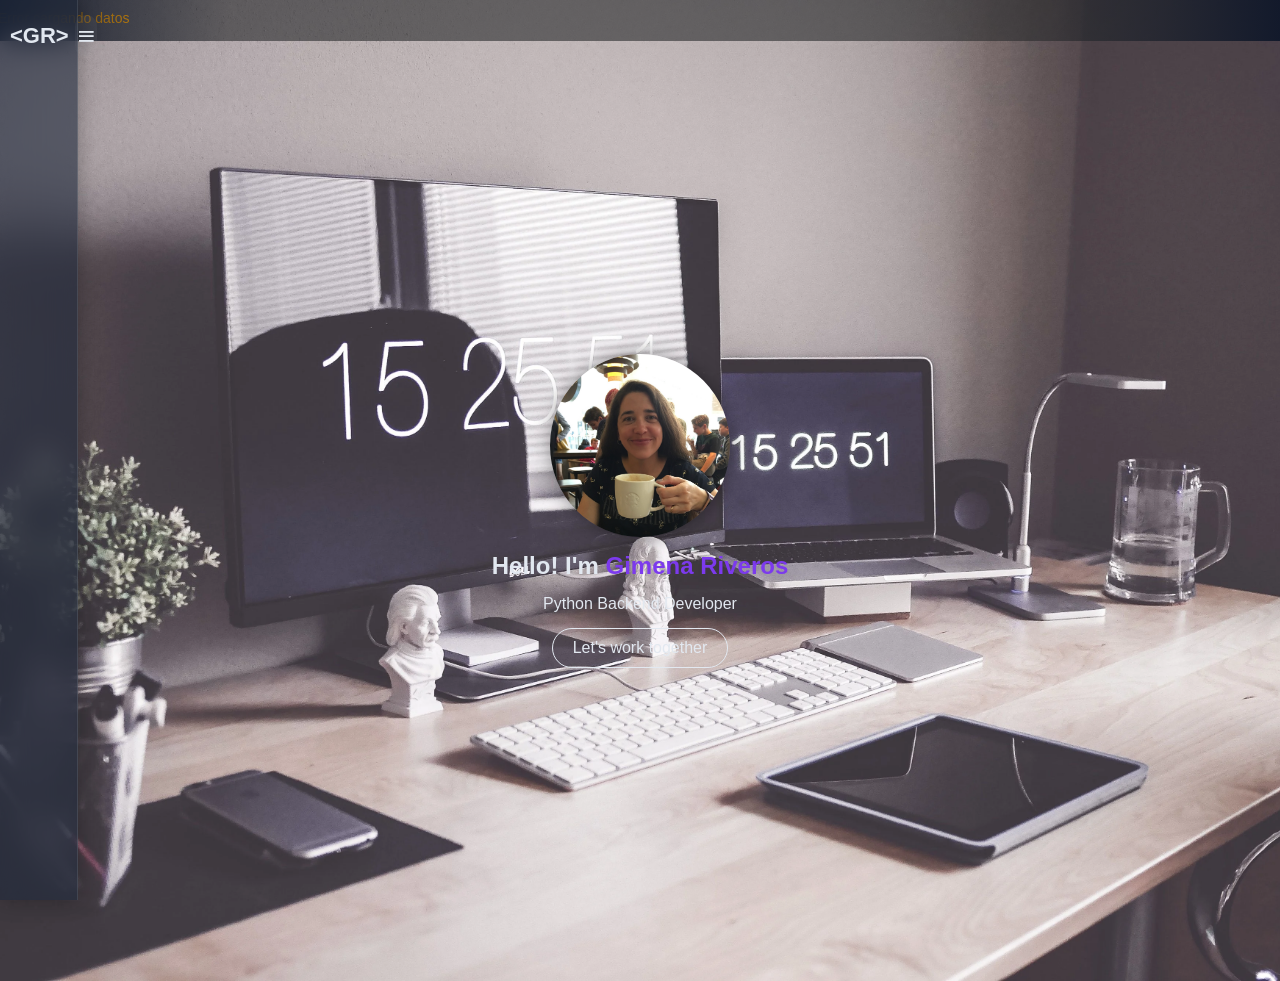
==== index.html @ 7c0aeb82 "Update index.html" ====
<!DOCTYPE html>
<html lang="en" data-theme="dark">
<head>
  <meta charset="UTF-8">
  <meta name="viewport" content="width=device-width, initial-scale=1.0">
  <title>GR Python Dev</title>

  <!-- ICONS -->
  <link rel="icon" type="image/png" href="assets/mochiMouse-ND-logo-minimalist.ico">
  <link href='https://unpkg.com/boxicons@2.1.4/css/boxicons.min.css' rel='stylesheet'>
  <link rel="stylesheet" href="https://cdnjs.cloudflare.com/ajax/libs/font-awesome/6.1.1/css/all.min.css">

  <!-- CSS (orden correcto) -->
  <link rel="stylesheet" href="css/style.css">
  <link rel="stylesheet" href="css/dolar.css">
</head>

<body>

<!-- ================= HEADER ================= -->
<header class="header">
  <nav class="sidebar">
    
    <div class="logo-menu">
      <h1 class="logo">&ltGR&gt&nbsp;</h1>
      <i class='bx bx-menu toggle-btn-menu'></i>
    </div>

    <ul class="nav-list">
      <li><a href="#" target="_blank"><i class='bx bxs-user'></i> About</a></li>
      <li><a href="https://github.com/Gimena-Riveros" target="_blank"><i class='bx bx-briefcase'></i> Portfolio</a></li>
      <li><a href="https://www.instagram.com/gimena.start.up/" target="_blank"><i class='bx bx-world'></i> Contact</a></li>

      <!-- THEME SWITCH -->
      <li>
        <a href="#">
        <button id="themeToggle">
          <i class="fa-solid fa-moon"></i> <!-- <i class="fa-regular fa-lightbulb"></i>  -->
        </button>
        Theme</a>
      </li>
    </ul>
  </nav>
</header>

<!-- ================= DOLAR WIDGET ================= -->
<section id="dolar-section">
  <div id="dolar-container">
    <div class="skeleton"></div>
    <div class="skeleton"></div>
    <div class="skeleton"></div>
  </div>
  <div id="last-update"></div>
</section>

<!-- ================= MAIN ================= -->
<main>
  <section class="presentation">
    <img src="img/PhotoSlack.jpg" alt="Gimena Riveros">
    <h1>Hello! I'm <span>Gimena Riveros</span></h1>
    <p>Python Backend Developer</p>
    <a href="https://www.linkedin.com/in/gimena-riveros-a51a732b0/" target="_blank">Let's work together</a>
  </section>
</main>

<!-- ================= JS ================= -->
<script src="js/dolarService.js"></script>
<script src="js/sparkline.js"></script>

<script src="js/dolarUI.js"></script>
<script src="js/marquee.js"></script>

<script src="js/app.js"></script> 
<script src="js/sibar.js"></script>
</body>
</html>
---- css/style.css ----
/* =========================
   VARIABLES (THEME SYSTEM)
========================= */

:root {
  --bg: #0f172a;
  --bg-secondary: rgba(30, 41, 59, 0.6);
  --text: #e2e8f0;
  --accent: #7c3aed;
  --dolar-section: rgba(41,42,44, 0.6);
}

[data-theme="light"] {
  --bg: #f8fafc;
  --bg-secondary: rgba(226, 232, 240, 0.6);
  --text: #0f172a;
  --accent: #6366f1;
  --dolar-section: rgba(15, 23, 42, 0.6);
}

/* =========================
   RESET
========================= */

* {
  margin: 0;
  padding: 0;
  box-sizing: border-box;
  font-family: 'Montserrat', sans-serif;
}

html {
  scroll-behavior: smooth;
}

/* =========================
   BASE
========================= */

body {
  min-height: 100vh;
  background: url('../img/computer-table-background.webp') no-repeat center/cover;
  background-size: cover; /*  contain */
  color: var(--text);
  overflow-x: hidden;
  overflow-y: hidden;
}

/* =========================
   SIDEBAR PRO (COLLAPSIBLE)
========================= */

.sidebar {
  position: fixed;
  top: 0;
  left: 0;

  width: 78px; /* estado cerrado */
  height: 100vh;
  z-index: 1000;

  background: var(--bg-secondary);
  backdrop-filter: blur(15px);
  -webkit-backdrop-filter: blur(15px);

  border-right: 1px solid rgba(255,255,255,0.1);
  box-shadow: 0 0 20px rgba(0,0,0,0.3);

  padding: 15px 10px;

  display: flex;
  flex-direction: column;

  transition: width 0.3s ease;
}

/* ESTADO ABIERTO */
.sidebar.active {
  width: 220px;
}

.sidebar .nav-list a {
    opacity: 0;
    transition: 0.3s;
}

.sidebar.active .nav-list a {
    opacity: 1;
}

/* =========================
   LOGO + TOGGLE
========================= */

.logo-menu {
  display: flex;
  justify-content: space-between;
  align-items: center;
  margin-bottom: 25px;
}

.logo {
  font-size: 22px;
  font-weight: bold;
}
/* =========================
   TOGGLE (HAMBURGER)
========================= */

.toggle-btn-menu {
  font-size: 22px;
  cursor: pointer;
  color: var(--text);

  display: flex;
  align-items: center;
  justify-content: center;

  width: 42px;
  height: 42px;

  border-radius: 12px;

  background: rgba(255,255,255,0.05);
  backdrop-filter: blur(10px);

  transition: 0.3s;
}

.toggle-btn-menu:hover {
  background: rgba(255,255,255,0.15);
  color: var(--accent);
}

/* =========================
   NAV ITEMS
========================= */

.nav-list {
  margin-top: 20px;
  list-style: none;
}

.nav-list li {
  margin: 10px 0;
}

/* LINK BASE */
.nav-list a,
#themeToggle {
  display: flex;
  align-items: center;
  gap: 12px;

  padding: 10px;

  border-radius: 12px;

  color: var(--text);
  text-decoration: none;

  transition: 0.3s;
}

/* ICONO */
.nav-list a i,
#themeToggle i {
  min-width: 40px;
  height: 40px;

  display: flex;
  align-items: center;
  justify-content: center;

  border-radius: 10px;

  background: rgba(255,255,255,0.05);
  backdrop-filter: blur(10px);

  transition: 0.3s;
}

/* TEXTO OCULTO */
.nav-list a span {
  opacity: 0;
  pointer-events: none;
  transition: 0.3s;
}

/* TEXTO VISIBLE EN ACTIVE */
.sidebar.active .nav-list a span {
  opacity: 1;
  pointer-events: auto;
}

/* HOVER PRO */
.nav-list a:hover i,
#themeToggle:hover i {
  background: rgba(124, 58, 237, 0.3);
  color: var(--accent);
}

/* HOVER EN MODO ABIERTO */
.sidebar.active .nav-list a:hover {
  background: rgba(255,255,255,0.1);
}

.nav-list a:hover,
#themeToggle:hover {
  color: var(--accent);
}

/* =========================
   MAIN LAYOUT
========================= */

main {
  margin-left: 0;
  padding: 20px;
  transition: margin-left 0.3s ease;
}

/* fuerza layout completo */
main, section {
    width: 100%;
}

/* cuando sidebar está abierto */
.sidebar.active ~ main {
  margin-left: 220px;
}

/* MARQUESINA DEBAJO */
#dolar-section {
    position: relative;
    z-index: 10;
    margin-left: 80px; /* espacio del sidebar cerrado */
    padding: 10px 20px;
}

/* =========================
   PRESENTATION
========================= */

.presentation {

  background-size: cover;
  background-position: center;

  height: 100vh;

  min-height: calc(100vh - 80px); /* resta header/dolar */
  display: flex;
  flex-direction: column;
  justify-content: center;
  align-items: center;

  gap: 15px;
  text-align: center;
}

.presentation img {
  width: 180px;
  border-radius: 50%;
  box-shadow: 0 0 20px rgba(0,0,0,0.4);
}

.presentation span {
  color: var(--accent);
}

.presentation a {
  border: 1px solid var(--text);
  padding: 10px 20px;
  border-radius: 30px;
  text-decoration: none;
  color: var(--text);
  transition: 0.3s;
}

.presentation a:hover {
  background: var(--accent);
  color: white;
}

/* =========================
   RESPONSIVE
========================= */

@media (max-width: 768px) {

  .sidebar {
    width: 200px;
  }

  .sidebar.active ~ main {
    margin-left: 0;
  }
}
---- css/dolar.css ----
/* =====================================================
   💰 DOLAR TICKER COMPONENT (VERSIÓN LIMPIA)

   ✔ Scroll infinito
   ✔ Tarjetas uniformes
   ✔ Sparkline integrado
   ✔ Hover pausa animación
   ✔ Sin fade (debug limpio)

   NOTAS:
   - No duplicar reglas de #dolar-container
   - Evitar conflictos de especificidad
   - Fade desactivado temporalmente

===================================================== */
/* * {
  outline: 1px solid red;
} */

/* ==============================
   CONTENEDOR PRINCIPAL
============================== */
#dolar-section {
  position: relative;
  width: 100%;
  margin: 0;
  background: var(--dolar-section); /* ES rgba(15, 23, 42, 0.6); */
  overflow: hidden;
}
/* FADE */
#dolar-section::before {
  content: "";
  position: absolute;
  left: 0;
  top: 0;

  width: 230px;
  height: 100%;

  z-index: 2;
  pointer-events: none;

  background: linear-gradient(
    to right,
    rgba(15, 23, 42, 0.9),
    rgba(15, 23, 42, 0.4),
    transparent
  );
}

#dolar-section::after {
  content: "";
  position: absolute;
  right: 0;
  top: 0;

  width: 230px;
  height: 100%;

  z-index: 2;
  pointer-events: none;

  background: linear-gradient(
    to left,
    rgba(15, 23, 42, 0.9),
    rgba(15, 23, 42, 0.4),
    transparent
  );
}

/* ==============================
   MARQUESINA (UNIFICADA)
============================== */
#dolar-container {
  display: flex;
  gap: 3rem;
  position: relative;
  z-index: 1;
}

/* pausa en hover (UX pro) */
#dolar-container:hover {
  animation-play-state: paused;
}

/* ==============================
   TARJETAS
============================== */
#dolar-section .dolar-item {
  padding: 10px;
  border-radius: 10px;
  background: #1e293b;
  color: #e2e8f0;

  width: 140px;              /* ancho fijo */
  height: 90px;              /* altura uniforme */

  display: flex;
  flex-direction: column;
  justify-content: space-between; /* distribuye contenido */
  align-items: center;

  font-size: 13px;
  transition: 0.3s;
}
.dolar-item {
  flex-shrink: 0; /* 🔥 clave: no colapsan */
}
/* ==============================
   TEXTO
============================== */
#dolar-section .dolar-item span:first-child {
  font-size: 10px;
  opacity: 0.8;
  text-align: center;
  word-break: break-word;
  line-height: 1.1;
}

#dolar-section .dolar-item span:last-child {
  font-size: 12px;
  font-weight: bold;
}

/* ==============================
   TENDENCIA VISUAL
============================== */
#dolar-section .dolar-item.up {
  box-shadow: 0 0 10px #00c853;
  color: #00e676;
}

#dolar-section .dolar-item.down {
  box-shadow: 0 0 10px #d50000;
  color: #ff5252;
}

/* ==============================
   SPARKLINE
============================== */
.sparkline {
  width: 100%;
  height: 30px;
}

/* ==============================
   SKELETON LOADER
============================== */
#dolar-section .skeleton {
  width: 100px;
  height: 50px;
  border-radius: 8px;

  background: linear-gradient(
    90deg,
    #1e293b,
    #334155,
    #1e293b
  );

  animation: shimmer 1.5s infinite;
}

/* ==============================
   ERROR
============================== */
#dolar-section .error {
  color: orange;
  font-size: 14px;
}

/* ==============================
   LAST UPDATE US
============================== */
#dolar-section #last-update {
  color: #94a3b8;
  font-size: 14px;
  margin-top: 5px;
  margin-left: 6rem;
}

/* ==============================
   ANIMACIONES
============================== */
/* @keyframes shimmer {
  0% { background-position: -200px 0; }
  100% { background-position: 200px 0; }
}

@keyframes scroll {
  from { transform: translateX(0); }
  to { transform: translateX(-50%); }
} */
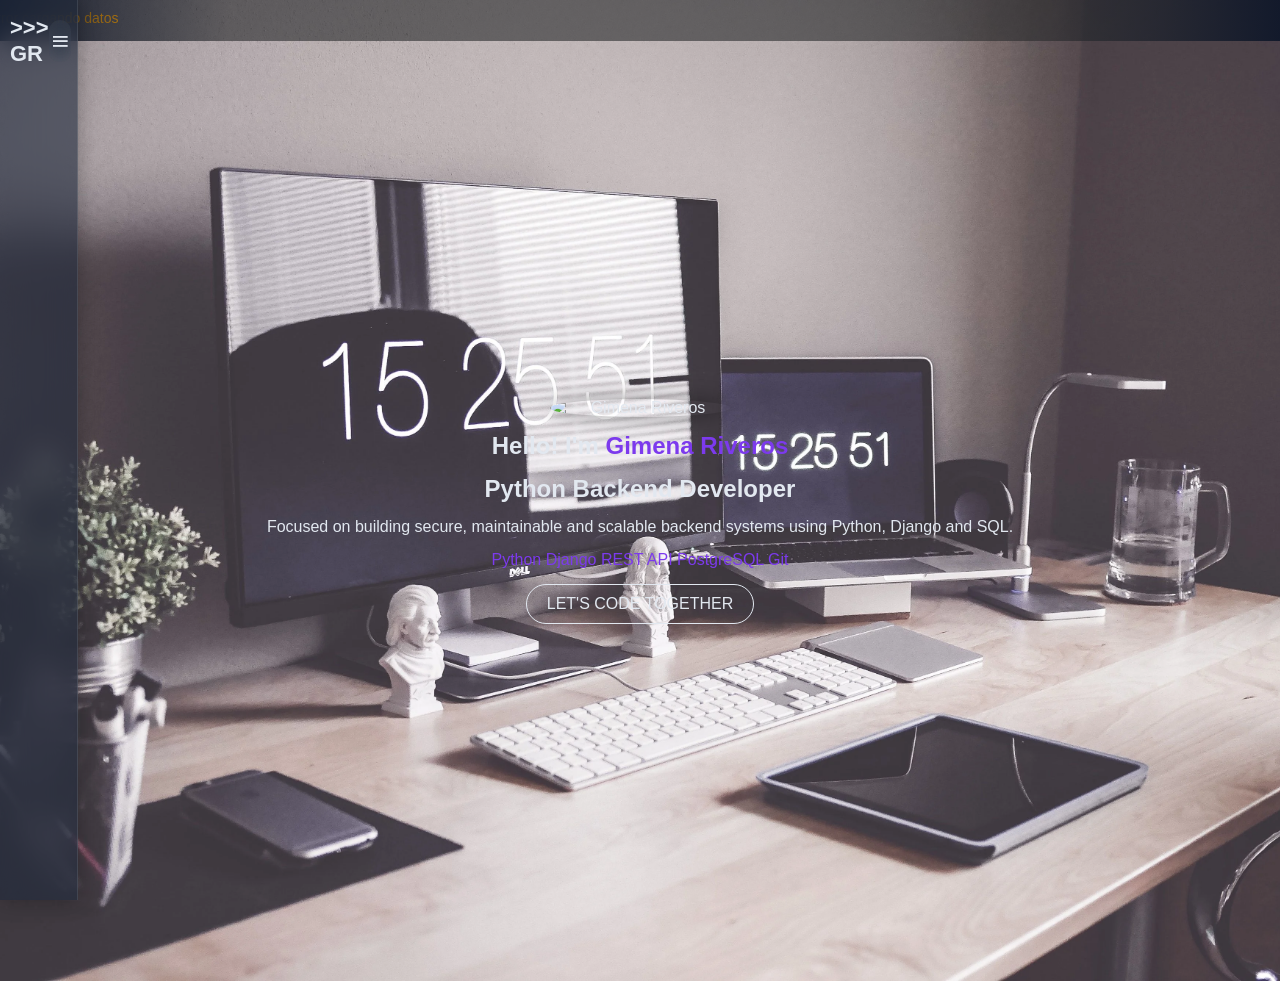
==== commit b09e2e16: "Update index.html Actualizacion de primer vista de portfolio, del menu, agregado de tech-stack, mejo" ====
--- a/index.html
+++ b/index.html
@@ -3,6 +3,7 @@
 <head>
   <meta charset="UTF-8">
   <meta name="viewport" content="width=device-width, initial-scale=1.0">
+  
   <title>GR Python Dev</title>
 
   <!-- ICONS -->
@@ -16,29 +17,26 @@
 </head>
 
 <body>
+<div class="overlay"></div>
 
 <!-- ================= HEADER ================= -->
 <header class="header">
   <nav class="sidebar">
     
     <div class="logo-menu">
-      <h1 class="logo">&ltGR&gt&nbsp;</h1>
+      <h1 class="logo">&gt;&gt;&gt; GR</h1>
       <i class='bx bx-menu toggle-btn-menu'></i>
     </div>
 
     <ul class="nav-list">
-      <li><a href="#" target="_blank"><i class='bx bxs-user'></i> About</a></li>
-      <li><a href="https://github.com/Gimena-Riveros" target="_blank"><i class='bx bx-briefcase'></i> Portfolio</a></li>
-      <li><a href="https://www.instagram.com/gimena.start.up/" target="_blank"><i class='bx bx-world'></i> Contact</a></li>
-
+      <li><a href="#" target="_blank"><i class='bx bx-briefcase'></i> <span>Projects</span></a></li>
+      <li><a href="#" target="_blank"><i class="fa-solid fa-screwdriver-wrench"></i> <span>Skills</span></a></li>
+      <li><a href="#" target="_blank"><i class='bx bxs-user'></i> <span>About</span></a></li>
+      <li><a href="https://github.com/Gimena-Riveros/" target="_blank"><i class="fa-brands fa-github"></i> <span>GitHub</span></a></li>
+      <li><a href="https://www.linkedin.com/in/gimena-riveros-a51a732b0/" target="_blank"><i class="fa-brands fa-linkedin"></i> <span>LinkedIn</span></a></li>
+      <li><a href="https://www.instagram.com/gimena.start.up/" target="_blank"><i class="fa-solid fa-earth-americas"></i> <span>Contact</span></a></li>
       <!-- THEME SWITCH -->
-      <li>
-        <a href="#">
-        <button id="themeToggle">
-          <i class="fa-solid fa-moon"></i> <!-- <i class="fa-regular fa-lightbulb"></i>  -->
-        </button>
-        Theme</a>
-      </li>
+      <li><a href="#" id="themeToggle"><i class="fa-solid fa-moon"></i><span>Theme</span></a></li>
     </ul>
   </nav>
 </header>
@@ -56,10 +54,23 @@
 <!-- ================= MAIN ================= -->
 <main>
   <section class="presentation">
-    <img src="img/PhotoSlack.jpg" alt="Gimena Riveros">
+    <img src="img/PhotoSlack.webp" alt="Gimena Riveros">
     <h1>Hello! I'm <span>Gimena Riveros</span></h1>
-    <p>Python Backend Developer</p>
-    <a href="https://www.linkedin.com/in/gimena-riveros-a51a732b0/" target="_blank">Let's work together</a>
+    <h2>Python Backend Developer</h2>
+    <p>Focused on building secure, 
+    maintainable and scalable backend systems
+    using Python, Django and SQL.</p>
+
+    <!-- <p>Django • APIs • SQL • Clean Code</p> -->
+    <div class="tech-stack">
+      <span>Python</span>
+      <span>Django</span>
+      <span>REST API</span>
+      <span>PostgreSQL</span>
+      <span>Git</span>
+    </div>
+
+    <a href="https://www.linkedin.com/in/gimena-riveros-a51a732b0/" target="_blank">LET'S CODE TOGETHER</a>
   </section>
 </main>
 
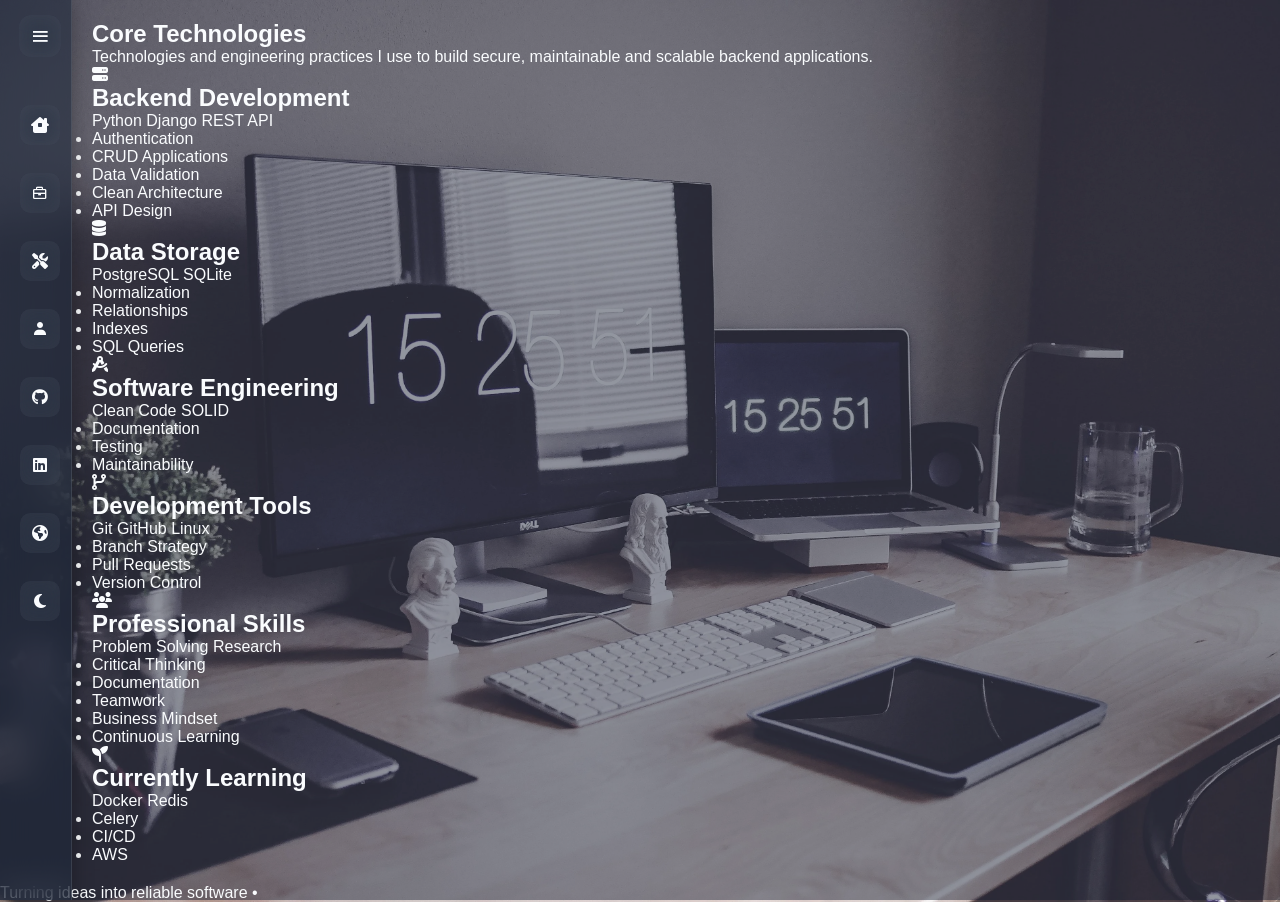
==== commit 97265912: "Update index.html Reformulacion del index. Mejorado el footer. Fraccionamiento del CSS en varios. MG" ====
--- a/index.html
+++ b/index.html
@@ -13,25 +13,30 @@
 
   <!-- CSS (orden correcto) -->
   <link rel="stylesheet" href="css/style.css">
-  <link rel="stylesheet" href="css/dolar.css">
+  <link rel="stylesheet" href="css/sidebar.css">
+  <link rel="stylesheet" href="css/skills.css">
+  <link rel="stylesheet" href="css/footer.css">
 </head>
 
 <body>
 <div class="overlay"></div>
 
-<!-- ================= HEADER ================= -->
+<!-- ================= HEADER =================
+ Actualizacion de primer vista de portfolio, del menu, agregado de tech-stack, mejoras colores en theme. MGR
+  -->
 <header class="header">
   <nav class="sidebar">
     
     <div class="logo-menu">
-      <h1 class="logo">&gt;&gt;&gt; GR</h1>
+      <a href="index.html"><h1 class="logo">&gt;&gt;&gt; GR</h1></a>
       <i class='bx bx-menu toggle-btn-menu'></i>
     </div>
 
     <ul class="nav-list">
+      <li><a href="index.html" target="_self"><i class="fa-solid fa-house-chimney-window"></i> <span>Home</span></a></li>
       <li><a href="#" target="_blank"><i class='bx bx-briefcase'></i> <span>Projects</span></a></li>
-      <li><a href="#" target="_blank"><i class="fa-solid fa-screwdriver-wrench"></i> <span>Skills</span></a></li>
-      <li><a href="#" target="_blank"><i class='bx bxs-user'></i> <span>About</span></a></li>
+      <li><a href="skills.html" target="_self"><i class="fa-solid fa-screwdriver-wrench"></i> <span>Stack</span></a></li>
+      <li><a href="#" target="_self"><i class='bx bxs-user'></i> <span>About</span></a></li>
       <li><a href="https://github.com/Gimena-Riveros/" target="_blank"><i class="fa-brands fa-github"></i> <span>GitHub</span></a></li>
       <li><a href="https://www.linkedin.com/in/gimena-riveros-a51a732b0/" target="_blank"><i class="fa-brands fa-linkedin"></i> <span>LinkedIn</span></a></li>
       <li><a href="https://www.instagram.com/gimena.start.up/" target="_blank"><i class="fa-solid fa-earth-americas"></i> <span>Contact</span></a></li>
@@ -41,47 +46,218 @@
   </nav>
 </header>
 
-<!-- ================= DOLAR WIDGET ================= -->
-<section id="dolar-section">
-  <div id="dolar-container">
-    <div class="skeleton"></div>
-    <div class="skeleton"></div>
-    <div class="skeleton"></div>
-  </div>
-  <div id="last-update"></div>
-</section>
-
 <!-- ================= MAIN ================= -->
 <main>
-  <section class="presentation">
-    <img src="img/PhotoSlack.webp" alt="Gimena Riveros">
-    <h1>Hello! I'm <span>Gimena Riveros</span></h1>
-    <h2>Python Backend Developer</h2>
-    <p>Focused on building secure, 
-    maintainable and scalable backend systems
-    using Python, Django and SQL.</p>
-
-    <!-- <p>Django • APIs • SQL • Clean Code</p> -->
-    <div class="tech-stack">
-      <span>Python</span>
-      <span>Django</span>
-      <span>REST API</span>
-      <span>PostgreSQL</span>
-      <span>Git</span>
+   <!-- ================= CORE TECHNOLOGIES ================= -->
+
+    <!-- ================= SKILLS ================= -->
+
+<section class="skills">
+
+    <header class="skills-header">
+
+        <h1>Core Technologies</h1>
+
+        <p>
+            Technologies and engineering practices I use to build
+            secure, maintainable and scalable backend applications.
+        </p>
+
+    </header>
+
+    <div class="skills-grid">
+
+        <!-- BACKEND -->
+
+        <article class="skill-card">
+
+            <i class="fa-solid fa-server skill-icon"></i>
+
+            <h2>Backend Development</h2>
+
+            <div class="badges">
+                <span>Python</span>
+                <span>Django</span>
+                <span>REST API</span>
+            </div>
+
+            <div class="skill-details">
+
+                <ul>
+
+                    <li>Authentication</li>
+                    <li>CRUD Applications</li>
+                    <li>Data Validation</li>
+                    <li>Clean Architecture</li>
+                    <li>API Design</li>
+
+                </ul>
+
+            </div>
+
+        </article>
+
+        <!-- DATABASE -->
+
+        <article class="skill-card">
+
+            <i class="fa-solid fa-database skill-icon"></i>
+
+            <h2>Data Storage</h2>
+
+            <div class="badges">
+                <span>PostgreSQL</span>
+                <span>SQLite</span>
+            </div>
+
+            <div class="skill-details">
+
+                <ul>
+
+                    <li>Normalization</li>
+                    <li>Relationships</li>
+                    <li>Indexes</li>
+                    <li>SQL Queries</li>
+
+                </ul>
+
+            </div>
+
+        </article>
+
+        <!-- ENGINEERING -->
+
+        <article class="skill-card">
+
+            <i class="fa-solid fa-compass-drafting skill-icon"></i>
+
+            <h2>Software Engineering</h2>
+
+            <div class="badges">
+                <span>Clean Code</span>
+                <span>SOLID</span>
+            </div>
+
+            <div class="skill-details">
+
+                <ul>
+
+                    <li>Documentation</li>
+                    <li>Testing</li>
+                    <li>Maintainability</li>
+
+                </ul>
+
+            </div>
+
+        </article>
+
+        <!-- TOOLS -->
+
+        <article class="skill-card">
+
+            <i class="fa-solid fa-code-branch skill-icon"></i>
+
+            <h2>Development Tools</h2>
+
+            <div class="badges">
+
+                <span>Git</span>
+                <span>GitHub</span>
+                <span>Linux</span>
+
+            </div>
+
+            <div class="skill-details">
+
+                <ul>
+
+                    <li>Branch Strategy</li>
+                    <li>Pull Requests</li>
+                    <li>Version Control</li>
+
+                </ul>
+
+            </div>
+
+        </article>
+
+        <!-- SOFT -->
+
+        <article class="skill-card">
+
+            <i class="fa-solid fa-users skill-icon"></i>
+
+            <h2>Professional Skills</h2>
+
+            <div class="badges">
+
+                <span>Problem Solving</span>
+                <span>Research</span>
+
+            </div>
+
+            <div class="skill-details">
+
+                <ul>
+
+                    <li>Critical Thinking</li>
+                    <li>Documentation</li>
+                    <li>Teamwork</li>
+                    <li>Business Mindset</li>
+                    <li>Continuous Learning</li>
+
+                </ul>
+
+            </div>
+
+        </article>
+
+        <!-- LEARNING -->
+
+        <article class="skill-card">
+
+            <i class="fa-solid fa-seedling skill-icon"></i>
+
+            <h2>Currently Learning</h2>
+
+            <div class="badges">
+
+                <span>Docker</span>
+                <span>Redis</span>
+
+            </div>
+
+            <div class="skill-details">
+
+                <ul>
+
+                    <li>Celery</li>
+                    <li>CI/CD</li>
+                    <li>AWS</li>
+
+                </ul>
+
+            </div>
+
+        </article>
+
     </div>
 
-    <a href="https://www.linkedin.com/in/gimena-riveros-a51a732b0/" target="_blank">LET'S CODE TOGETHER</a>
-  </section>
+</section>
 </main>
 
+<footer>
+    <p>
+        Turning ideas into reliable software • <span id="year"></span>
+    </p> 
+    <!-- Building clean backend systems -->
+</footer>
+
 <!-- ================= JS ================= -->
-<script src="js/dolarService.js"></script>
-<script src="js/sparkline.js"></script>
-
-<script src="js/dolarUI.js"></script>
-<script src="js/marquee.js"></script>
 
 <script src="js/app.js"></script> 
 <script src="js/sibar.js"></script>
+
 </body>
 </html>
--- a/css/style.css
+++ b/css/style.css
@@ -5,19 +5,54 @@
 :root {
   --bg: #0f172a;
   --bg-secondary: rgba(30, 41, 59, 0.6);
-  --text: #e2e8f0;
+
+  --text: #fafcfe;
+  /* --text: #e2e8f0; */
   --accent: #7c3aed;
+  --span:#8b5cf6;
   --dolar-section: rgba(41,42,44, 0.6);
+
+  --sidebar-width-closed: 72px;
+  --sidebar-width-open: 212px;
+  --sidebar-width-closed-mobile: 70px;
+  --sidebar-width-open-mobile: 190px;
 }
 
 [data-theme="light"] {
   --bg: #f8fafc;
   --bg-secondary: rgba(226, 232, 240, 0.6);
+
   --text: #0f172a;
   --accent: #6366f1;
+  --span:#4f46e5;
   --dolar-section: rgba(15, 23, 42, 0.6);
 }
 
+[data-theme="light"] body::before{
+
+  background:rgba(255,255,255,.35);
+}
+
+[data-theme="light"] .presentation span{
+
+    text-shadow:
+        0 1px 2px rgba(255,255,255,.7);
+}
+
+[data-theme="light"] .presentation p{
+
+    color:#1e293b;
+
+    text-shadow:
+        0 1px 2px rgba(255,255,255,.8);
+}
+
+[data-theme="light"] .tech-stack span{
+
+    background:rgba(255,255,255,.85);
+
+    border:1px solid rgba(15,23,42,.1);
+}
 /* =========================
    RESET
 ========================= */
@@ -26,7 +61,7 @@
   margin: 0;
   padding: 0;
   box-sizing: border-box;
-  font-family: 'Montserrat', sans-serif;
+  font-family:Montserrat,sans-serif;
 }
 
 html {
@@ -43,7 +78,44 @@
   background-size: cover; /*  contain */
   color: var(--text);
   overflow-x: hidden;
-  overflow-y: hidden;
+}
+
+body::before{
+
+    content:"";
+
+    position:fixed;
+    inset:0;
+
+    background:rgba(15,23,42,.45);
+
+    pointer-events:none;
+
+    z-index:-1;
+}
+/* =========================
+   OVERLAY
+========================= */
+
+.overlay{
+
+  position:fixed;
+  inset:0;
+
+  background:rgba(0,0,0,.5);
+
+  opacity:0;
+  visibility:hidden;
+
+  transition:.3s;
+
+  z-index:900;
+}
+
+.overlay.active{
+
+  opacity:1;
+  visibility:visible;
 }
 
 /* =========================
@@ -55,9 +127,8 @@
   top: 0;
   left: 0;
 
-  width: 78px; /* estado cerrado */
-  height: 100vh;
-  z-index: 1000;
+  width:var(--sidebar-width-closed);
+  height:100vh;
 
   background: var(--bg-secondary);
   backdrop-filter: blur(15px);
@@ -72,21 +143,13 @@
   flex-direction: column;
 
   transition: width 0.3s ease;
+  z-index: 1000;
 }
 
 /* ESTADO ABIERTO */
-.sidebar.active {
-  width: 220px;
-}
-
-.sidebar .nav-list a {
-    opacity: 0;
-    transition: 0.3s;
-}
-
-.sidebar.active .nav-list a {
-    opacity: 1;
-}
+.sidebar.active{
+  width:var(--sidebar-width-open);
+} 
 
 /* =========================
    LOGO + TOGGLE
@@ -96,30 +159,105 @@
   display: flex;
   justify-content: space-between;
   align-items: center;
-  margin-bottom: 25px;
+  margin-bottom: 20px;
 }
 
 .logo {
-  font-size: 22px;
-  font-weight: bold;
-}
+
+  letter-spacing: 2px;
+  white-space: nowrap;
+
+  font-size: 16px;
+  font-weight: 700;
+
+  opacity:0;
+  width:0;
+
+  overflow:hidden;
+  transition:.3s;
+}
+
+.sidebar.active .logo{
+
+  opacity:1;
+  width:auto;
+}
+
 /* =========================
    TOGGLE (HAMBURGER)
 ========================= */
 
 .toggle-btn-menu {
+  
+  width: 42px;
+  height: 42px;
+
+  display: flex;
+  align-items: center;
+  justify-content: center;
+
+  border-radius: 12px;
+
   font-size: 22px;
   cursor: pointer;
   color: var(--text);
 
+  background: rgba(255,255,255,0.05);
+  backdrop-filter: blur(10px);
+
+  transition: .3s;
+}
+
+.toggle-btn-menu:hover {
+  /* background: rgba(255,255,255,0.15); */
+  color: var(--accent);
+}
+
+/* =========================
+   NAV ITEMS
+========================= */
+
+.nav-list {
+
+  margin-top: 10px;
+  list-style: none;
+}
+
+.nav-list li {
+
+  margin: 8px 0;
+}
+
+/* LINK BASE ,
+#themeToggle */
+.nav-list a {
+
+  display: flex;
+  align-items: center;
+  gap: 12px;
+
+  padding: 10px;
+
+  border-radius: 12px;
+
+  color: var(--text);
+  text-decoration: none;
+
+  transition: .3s;
+}
+
+/* ICONO  ,
+#themeToggle i */
+.nav-list a i{
+
+  min-width: 40px;
+  height: 40px;
+
   display: flex;
   align-items: center;
   justify-content: center;
 
-  width: 42px;
-  height: 42px;
-
-  border-radius: 12px;
+  border-radius: 10px;
 
   background: rgba(255,255,255,0.05);
   backdrop-filter: blur(10px);
@@ -127,64 +265,14 @@
   transition: 0.3s;
 }
 
-.toggle-btn-menu:hover {
-  background: rgba(255,255,255,0.15);
-  color: var(--accent);
-}
-
-/* =========================
-   NAV ITEMS
-========================= */
-
-.nav-list {
-  margin-top: 20px;
-  list-style: none;
-}
-
-.nav-list li {
-  margin: 10px 0;
-}
-
-/* LINK BASE */
-.nav-list a,
-#themeToggle {
-  display: flex;
-  align-items: center;
-  gap: 12px;
-
-  padding: 10px;
-
-  border-radius: 12px;
-
-  color: var(--text);
-  text-decoration: none;
-
-  transition: 0.3s;
-}
-
-/* ICONO */
-.nav-list a i,
-#themeToggle i {
-  min-width: 40px;
-  height: 40px;
-
-  display: flex;
-  align-items: center;
-  justify-content: center;
-
-  border-radius: 10px;
-
-  background: rgba(255,255,255,0.05);
-  backdrop-filter: blur(10px);
-
-  transition: 0.3s;
-}
-
 /* TEXTO OCULTO */
 .nav-list a span {
+
   opacity: 0;
   pointer-events: none;
-  transition: 0.3s;
+
+  white-space:nowrap;
+  transition:.3s;
 }
 
 /* TEXTO VISIBLE EN ACTIVE */
@@ -193,11 +281,25 @@
   pointer-events: auto;
 }
 
+.sidebar:not(.active) .nav-list a{
+
+  justify-content: left; /* center */
+}
+
+.sidebar.active .nav-list a{
+
+  justify-content:flex-start;
+}
+
 /* HOVER PRO */
-.nav-list a:hover i,
-#themeToggle:hover i {
-  background: rgba(124, 58, 237, 0.3);
-  color: var(--accent);
+.nav-list a:hover {
+
+  background: rgba(124, 58, 237, 0.8);/* background: rgba(124, 58, 237, 0.3); */
+}
+
+.nav-list a:hover i{
+
+  color:var(--accent);
 }
 
 /* HOVER EN MODO ABIERTO */
@@ -205,19 +307,24 @@
   background: rgba(255,255,255,0.1);
 }
 
-.nav-list a:hover,
-#themeToggle:hover {
-  color: var(--accent);
-}
-
+.nav-list a:hover{
+
+  background:rgba(255,255,255,.08);
+}
+
+.nav-list a:hover i{
+
+  color:var(--accent);
+}
 /* =========================
    MAIN LAYOUT
 ========================= */
 
 main {
-  margin-left: 0;
+
+  margin-left:var(--sidebar-width-closed);
+  transition: margin-left 0.3s ease;
   padding: 20px;
-  transition: margin-left 0.3s ease;
 }
 
 /* fuerza layout completo */
@@ -227,10 +334,14 @@
 
 /* cuando sidebar está abierto */
 .sidebar.active ~ main {
-  margin-left: 220px;
-}
-
-/* MARQUESINA DEBAJO */
+  
+  margin-left:var(--sidebar-width-open);
+}
+
+/* =========================
+   HERO •  MARQUESINA DEBAJO
+========================= */
+
 #dolar-section {
     position: relative;
     z-index: 10;
@@ -247,53 +358,199 @@
   background-size: cover;
   background-position: center;
 
-  height: 100vh;
-
-  min-height: calc(100vh - 80px); /* resta header/dolar */
+  /* height: 100vh;   D E L E T E */
+  min-height: calc(100vh - 172px); /* resta header/dolar */
+
   display: flex;
   flex-direction: column;
+
   justify-content: center;
   align-items: center;
 
-  gap: 15px;
+  gap: 16px;
+
+  max-width:900px;
+  margin:auto;
+
   text-align: center;
 }
 
 .presentation img {
-  width: 180px;
-  border-radius: 50%;
+  
+  width:clamp(120px,20vw,200px);
+  border-radius:50%;
   box-shadow: 0 0 20px rgba(0,0,0,0.4);
 }
 
+.presentation h1{
+
+  font-size:clamp(1.8rem,4vw,3rem);
+}
+
+.presentation h2{
+
+  font-size:clamp(1.1rem,2vw,1.6rem);
+
+  opacity:.9;
+}
+
+.presentation p{
+
+  font-weight:500;
+  max-width:650px;
+
+  line-height:1.7;
+  color:rgba(255,255,255,.95);
+
+  text-shadow:0 1px 2px rgba(0,0,0,.6);
+  font-size:clamp(.95rem,2vw,1.1rem);
+}
+
+.tech-stack {
+
+  display:flex;
+  flex-wrap:wrap;
+
+  justify-content:center;
+
+  gap:12px;
+
+  margin-top:10px;
+}
+
+.tech-stack span {
+
+  padding:8px 16px;
+
+  border-radius:999px;
+
+  background:rgba(15,23,42,.65); /* background:rgba(255,255,255,.08); */
+
+  border:1px solid rgba(255,255,255,.15); /* border:1px solid rgba(255,255,255,.12); */
+
+  backdrop-filter:blur(12px);
+
+  color:var(--text);
+  
+  font-size:.9rem;
+  
+  font-weight:600;
+}
+
 .presentation span {
-  color: var(--accent);
+
+  color: var(--span);
+
+  text-shadow:
+      0 0 10px rgba(139,92,246,.6),
+      0 0 20px rgba(139,92,246,.3);
 }
 
 .presentation a {
+
+  padding: 12px 28px;
+
   border: 1px solid var(--text);
-  padding: 10px 20px;
   border-radius: 30px;
+
   text-decoration: none;
   color: var(--text);
-  transition: 0.3s;
+
+  transition: .3s;
 }
 
 .presentation a:hover {
+
   background: var(--accent);
+  border-color: var(--accent);
   color: white;
 }
 
 /* =========================
-   RESPONSIVE
-========================= */
-
+   RESPONSIVE  MOBILE
+========================= */
 @media (max-width: 768px) {
 
   .sidebar {
     width: 200px;
-  }
-
+    width:var(--sidebar-width-closed-mobile);
+  }
+  .sidebar.active{
+  width:var(--sidebar-width-open-mobile);
+  } 
   .sidebar.active ~ main {
     margin-left: 0;
   }
-}+}
+/* =========================
+   RESPONSIVE  TABLET
+========================= */
+
+@media (max-width:1024px){
+
+  .presentation{
+
+    padding:40px 20px;
+  }
+
+  .presentation p{
+
+    max-width:550px;
+  }
+
+}
+/* =========================
+   RESPONSIVE  LAPTOP
+========================= */
+
+@media (min-width:1025px){
+
+  .presentation{
+
+    max-width:1000px;
+  }
+
+}
+/* =========================
+   RESPONSIVE  BIG  DESKTOP
+========================= */
+
+@media (min-width:1440px){
+
+  .presentation{
+
+    max-width:1200px;
+  }
+
+  .presentation h1{
+
+    font-size:4rem;
+  }
+
+  .presentation h2{
+
+    font-size:2rem;
+  }
+
+  .presentation p{
+
+    font-size:1.2rem;
+  }
+
+}
+/* =========================
+   RESPONSIVE  4K
+========================= */
+@media (min-width:1920px){
+
+  .presentation{
+
+    max-width:1400px;
+  }
+
+  .presentation img{
+
+    width:240px;
+  }
+
+}
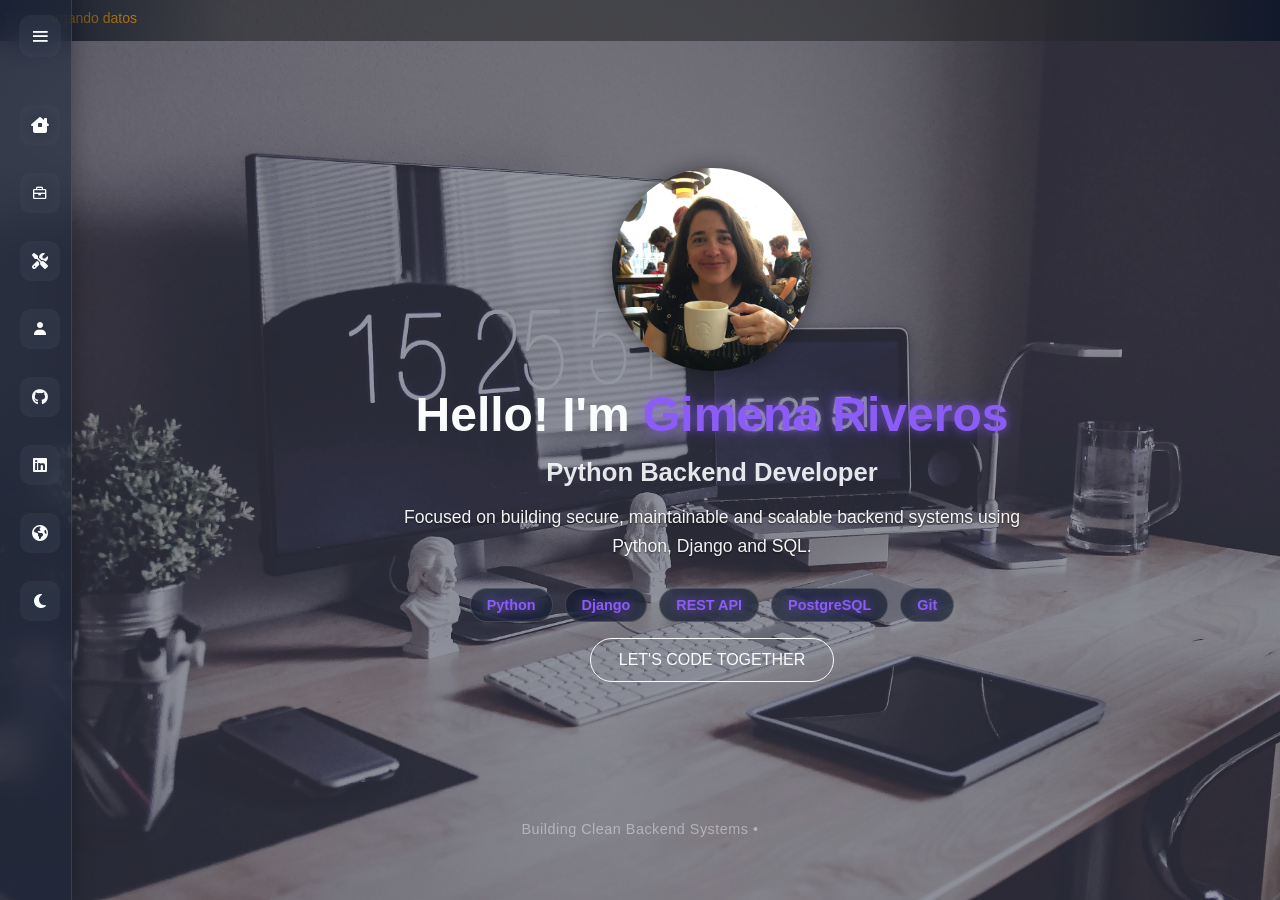
==== commit 0492f60e: "Update index.html" ====
--- a/index.html
+++ b/index.html
@@ -14,7 +14,8 @@
   <!-- CSS (orden correcto) -->
   <link rel="stylesheet" href="css/style.css">
   <link rel="stylesheet" href="css/sidebar.css">
-  <link rel="stylesheet" href="css/skills.css">
+  <link rel="stylesheet" href="css/home.css">
+  <link rel="stylesheet" href="css/dolar.css">
   <link rel="stylesheet" href="css/footer.css">
 </head>
 
@@ -28,12 +29,12 @@
   <nav class="sidebar">
     
     <div class="logo-menu">
-      <a href="index.html"><h1 class="logo">&gt;&gt;&gt; GR</h1></a>
+      <h1 class="logo">&gt;&gt;&gt; GR</h1>
       <i class='bx bx-menu toggle-btn-menu'></i>
     </div>
 
     <ul class="nav-list">
-      <li><a href="index.html" target="_self"><i class="fa-solid fa-house-chimney-window"></i> <span>Home</span></a></li>
+      <li><a href="index.html" target="_self"><i class="fa-solid fa-house-chimney-window"></i><span>Home</span></a></li>
       <li><a href="#" target="_blank"><i class='bx bx-briefcase'></i> <span>Projects</span></a></li>
       <li><a href="skills.html" target="_self"><i class="fa-solid fa-screwdriver-wrench"></i> <span>Stack</span></a></li>
       <li><a href="#" target="_self"><i class='bx bxs-user'></i> <span>About</span></a></li>
@@ -46,218 +47,58 @@
   </nav>
 </header>
 
-<!-- ================= MAIN ================= -->
-<main>
-   <!-- ================= CORE TECHNOLOGIES ================= -->
+<div class="page">
+  <!-- ================= DOLAR WIDGET ================= -->
+  <section id="dolar-section">
+    <div id="dolar-container">
+      <div class="skeleton"></div>
+      <div class="skeleton"></div>
+      <div class="skeleton"></div>
+    </div>
+    <div id="last-update"></div>
+  </section>
 
-    <!-- ================= SKILLS ================= -->
+  <!-- ================= MAIN ================= -->
+  <main>
+    <section class="presentation">
+      <img src="img/PhotoSlack.webp" alt="Gimena Riveros">
+      <h1>Hello! I'm <span>Gimena Riveros</span></h1>
+      <h2>Python Backend Developer</h2>
+      <p>Focused on building secure, 
+      maintainable and scalable backend systems
+      using Python, Django and SQL.</p>
 
-<section class="skills">
+      <!-- <p>Django • APIs • SQL • Clean Code</p> -->
+      <div class="tech-stack">
+        <span>Python</span>
+        <span>Django</span>
+        <span>REST API</span>
+        <span>PostgreSQL</span>
+        <span>Git</span>
+      </div>
 
-    <header class="skills-header">
+      <a href="https://www.linkedin.com/in/gimena-riveros-a51a732b0/" target="_blank">LET'S CODE TOGETHER</a>
+    </section>
+  </main>
 
-        <h1>Core Technologies</h1>
+  <footer class="footer">
 
-        <p>
-            Technologies and engineering practices I use to build
-            secure, maintainable and scalable backend applications.
-        </p>
+      <p>
+          Building Clean Backend Systems • <span id="year"></span>
+      </p>
 
-    </header>
+  </footer>
 
-    <div class="skills-grid">
+</div>
+<!-- ================= JS ================= -->
 
-        <!-- BACKEND -->
+<script src="js/dolarService.js"></script>
+<script src="js/sparkline.js"></script>
 
-        <article class="skill-card">
-
-            <i class="fa-solid fa-server skill-icon"></i>
-
-            <h2>Backend Development</h2>
-
-            <div class="badges">
-                <span>Python</span>
-                <span>Django</span>
-                <span>REST API</span>
-            </div>
-
-            <div class="skill-details">
-
-                <ul>
-
-                    <li>Authentication</li>
-                    <li>CRUD Applications</li>
-                    <li>Data Validation</li>
-                    <li>Clean Architecture</li>
-                    <li>API Design</li>
-
-                </ul>
-
-            </div>
-
-        </article>
-
-        <!-- DATABASE -->
-
-        <article class="skill-card">
-
-            <i class="fa-solid fa-database skill-icon"></i>
-
-            <h2>Data Storage</h2>
-
-            <div class="badges">
-                <span>PostgreSQL</span>
-                <span>SQLite</span>
-            </div>
-
-            <div class="skill-details">
-
-                <ul>
-
-                    <li>Normalization</li>
-                    <li>Relationships</li>
-                    <li>Indexes</li>
-                    <li>SQL Queries</li>
-
-                </ul>
-
-            </div>
-
-        </article>
-
-        <!-- ENGINEERING -->
-
-        <article class="skill-card">
-
-            <i class="fa-solid fa-compass-drafting skill-icon"></i>
-
-            <h2>Software Engineering</h2>
-
-            <div class="badges">
-                <span>Clean Code</span>
-                <span>SOLID</span>
-            </div>
-
-            <div class="skill-details">
-
-                <ul>
-
-                    <li>Documentation</li>
-                    <li>Testing</li>
-                    <li>Maintainability</li>
-
-                </ul>
-
-            </div>
-
-        </article>
-
-        <!-- TOOLS -->
-
-        <article class="skill-card">
-
-            <i class="fa-solid fa-code-branch skill-icon"></i>
-
-            <h2>Development Tools</h2>
-
-            <div class="badges">
-
-                <span>Git</span>
-                <span>GitHub</span>
-                <span>Linux</span>
-
-            </div>
-
-            <div class="skill-details">
-
-                <ul>
-
-                    <li>Branch Strategy</li>
-                    <li>Pull Requests</li>
-                    <li>Version Control</li>
-
-                </ul>
-
-            </div>
-
-        </article>
-
-        <!-- SOFT -->
-
-        <article class="skill-card">
-
-            <i class="fa-solid fa-users skill-icon"></i>
-
-            <h2>Professional Skills</h2>
-
-            <div class="badges">
-
-                <span>Problem Solving</span>
-                <span>Research</span>
-
-            </div>
-
-            <div class="skill-details">
-
-                <ul>
-
-                    <li>Critical Thinking</li>
-                    <li>Documentation</li>
-                    <li>Teamwork</li>
-                    <li>Business Mindset</li>
-                    <li>Continuous Learning</li>
-
-                </ul>
-
-            </div>
-
-        </article>
-
-        <!-- LEARNING -->
-
-        <article class="skill-card">
-
-            <i class="fa-solid fa-seedling skill-icon"></i>
-
-            <h2>Currently Learning</h2>
-
-            <div class="badges">
-
-                <span>Docker</span>
-                <span>Redis</span>
-
-            </div>
-
-            <div class="skill-details">
-
-                <ul>
-
-                    <li>Celery</li>
-                    <li>CI/CD</li>
-                    <li>AWS</li>
-
-                </ul>
-
-            </div>
-
-        </article>
-
-    </div>
-
-</section>
-</main>
-
-<footer>
-    <p>
-        Turning ideas into reliable software • <span id="year"></span>
-    </p> 
-    <!-- Building clean backend systems -->
-</footer>
-
-<!-- ================= JS ================= -->
+<script src="js/dolarUI.js"></script>
+<script src="js/marquee.js"></script>
 
 <script src="js/app.js"></script> 
 <script src="js/sibar.js"></script>
-
 </body>
 </html>
--- a/css/sidebar.css
+++ b/css/sidebar.css
@@ -0,0 +1,95 @@
+
+/* =========================
+   SIDEBAR PRO (COLLAPSIBLE)
+========================= */
+
+.sidebar {
+  position: fixed;
+  top: 0;
+  left: 0;
+
+  width:var(--sidebar-width-closed);
+  height:100vh;
+
+  background: var(--bg-secondary);
+  backdrop-filter: blur(15px);
+  -webkit-backdrop-filter: blur(15px);
+
+  border-right: 1px solid rgba(255,255,255,0.1);
+  box-shadow: 0 0 20px rgba(0,0,0,0.3);
+
+  padding: 15px 10px;
+
+  display: flex;
+  flex-direction: column;
+
+  transition: width 0.3s ease;
+  z-index: 1000;
+}
+
+/* ESTADO ABIERTO */
+.sidebar.active ~ .page{
+  margin-left: var(--sidebar-width-open);
+}
+
+.sidebar.active{
+  width:var(--sidebar-width-open);
+} 
+
+.sidebar.active .logo{
+
+  opacity:1;
+  width:auto;
+}
+
+/* TEXTO VISIBLE EN ACTIVE */
+.sidebar.active .nav-list a span {
+  opacity: 1;
+  pointer-events: auto;
+}
+
+.sidebar:not(.active) .nav-list a{
+
+  justify-content: left; /* center */
+}
+
+.sidebar.active .nav-list a{
+
+  justify-content:flex-start;
+}
+
+/* HOVER EN MODO ABIERTO */
+.sidebar.active .nav-list a:hover {
+  background: rgba(255,255,255,0.1);
+}
+
+/* cuando sidebar está abierto */
+.sidebar.active ~ main {
+  
+  margin-left:var(--sidebar-width-open);
+}
+
+.sidebar.active ~ footer{
+
+    margin-left:var(--sidebar-width-open);
+
+    transition:.3s;
+}
+
+/* =========================
+   RESPONSIVE  MOBILE
+========================= */
+
+@media (max-width: 768px) {
+
+  .sidebar {
+    width: 200px;
+    width:var(--sidebar-width-closed-mobile);
+  }
+  .sidebar.active{
+  width:var(--sidebar-width-open-mobile);
+  } 
+  .sidebar.active ~ main {
+    margin-left: 0;
+  }
+}
--- a/css/dolar.css
+++ b/css/dolar.css
@@ -0,0 +1,180 @@
+/* =====================================================
+   💰 DOLAR TICKER COMPONENT (VERSIÓN LIMPIA)
+
+   ✔ Scroll infinito
+   ✔ Tarjetas uniformes
+   ✔ Sparkline integrado
+   ✔ Hover pausa animación
+   ✔ Sin fade (debug limpio)
+
+   NOTAS:
+   - No duplicar reglas de #dolar-container
+   - Evitar conflictos de especificidad
+   - Fade desactivado temporalmente
+
+===================================================== */
+/* * {
+  outline: 1px solid red;
+} */
+
+/* ==============================
+   CONTENEDOR PRINCIPAL
+============================== */
+#dolar-section {
+  position: relative;
+  width: 100%;
+  margin: 0;
+  background: var(--dolar-section); /* ES rgba(15, 23, 42, 0.6); */
+  overflow: hidden;
+}
+/* FADE */
+#dolar-section::before {
+  content: "";
+  position: absolute;
+  left: 0;
+  top: 0;
+
+  width: 230px;
+  height: 100%;
+
+  z-index: 2;
+  pointer-events: none;
+
+  background: linear-gradient(
+    to right,
+    rgba(15, 23, 42, 0.9),
+    rgba(15, 23, 42, 0.4),
+    transparent
+  );
+}
+
+#dolar-section::after {
+  content: "";
+  position: absolute;
+  right: 0;
+  top: 0;
+
+  width: 230px;
+  height: 100%;
+
+  z-index: 2;
+  pointer-events: none;
+
+  background: linear-gradient(
+    to left,
+    rgba(15, 23, 42, 0.9),
+    rgba(15, 23, 42, 0.4),
+    transparent
+  );
+}
+
+/* ==============================
+   MARQUESINA (UNIFICADA)
+============================== */
+#dolar-container {
+  display: flex;
+  gap: clamp(1rem, 3vw, 3rem); /* gap: 3rem; */
+  position: relative;
+  z-index: 1;
+}
+
+/* pausa en hover (UX pro) */
+#dolar-container:hover {
+  animation-play-state: paused;
+}
+
+/* ==============================
+   TARJETAS
+============================== */
+#dolar-section .dolar-item {
+  padding: 10px;
+  border-radius: 10px;
+  background: #1e293b;
+  color: #e2e8f0;
+
+  width: 140px;              /* ancho fijo */
+  height: 90px;              /* altura uniforme */
+
+  display: flex;
+  flex-direction: column;
+  justify-content: space-between; /* distribuye contenido */
+  align-items: center;
+
+  font-size: 13px;
+  transition: 0.3s;
+}
+.dolar-item {
+  flex-shrink: 0; /* 🔥 clave: no colapsan */
+}
+/* ==============================
+   TEXTO
+============================== */
+#dolar-section .dolar-item span:first-child {
+  font-size: 10px;
+  opacity: 0.8;
+  text-align: center;
+  word-break: break-word;
+  line-height: 1.1;
+}
+
+#dolar-section .dolar-item span:last-child {
+  font-size: 12px;
+  font-weight: bold;
+}
+
+/* ==============================
+   TENDENCIA VISUAL
+============================== */
+#dolar-section .dolar-item.up {
+  box-shadow: 0 0 10px #00c853;
+  color: #00e676;
+}
+
+#dolar-section .dolar-item.down {
+  box-shadow: 0 0 10px #d50000;
+  color: #ff5252;
+}
+
+/* ==============================
+   SPARKLINE
+============================== */
+.sparkline {
+  width: 100%;
+  height: 30px;
+}
+
+/* ==============================
+   SKELETON LOADER
+============================== */
+#dolar-section .skeleton {
+  width: 100px;
+  height: 50px;
+  border-radius: 8px;
+
+  background: linear-gradient(
+    90deg,
+    #1e293b,
+    #334155,
+    #1e293b
+  );
+
+  animation: shimmer 1.5s infinite;
+}
+
+/* ==============================
+   ERROR
+============================== */
+#dolar-section .error {
+  color: orange;
+  font-size: 14px;
+}
+
+/* ==============================
+   LAST UPDATE US
+============================== */
+#dolar-section #last-update {
+  color: #94a3b8;
+  font-size: 14px;
+  margin-top: 5px;
+  margin-left: 6rem;
+}
--- a/css/footer.css
+++ b/css/footer.css
@@ -0,0 +1,33 @@
+
+/*=========================
+        FOOTER
+=========================*/
+
+.footer {
+
+  /* flex-shrink: 0; */
+
+  height: 40px;
+
+  display: flex;
+
+  justify-content: center;
+
+  align-items: center;
+
+  /* position: relative; */
+
+  color:rgba(255,255,255,.55);
+
+  font-size:.9rem;/* font-size:.82rem; */
+
+  letter-spacing:.5px;
+
+  opacity:.75;
+
+}
+
+[data-theme="light"] .footer{
+
+  color:rgba(15,23,42,.55);
+}
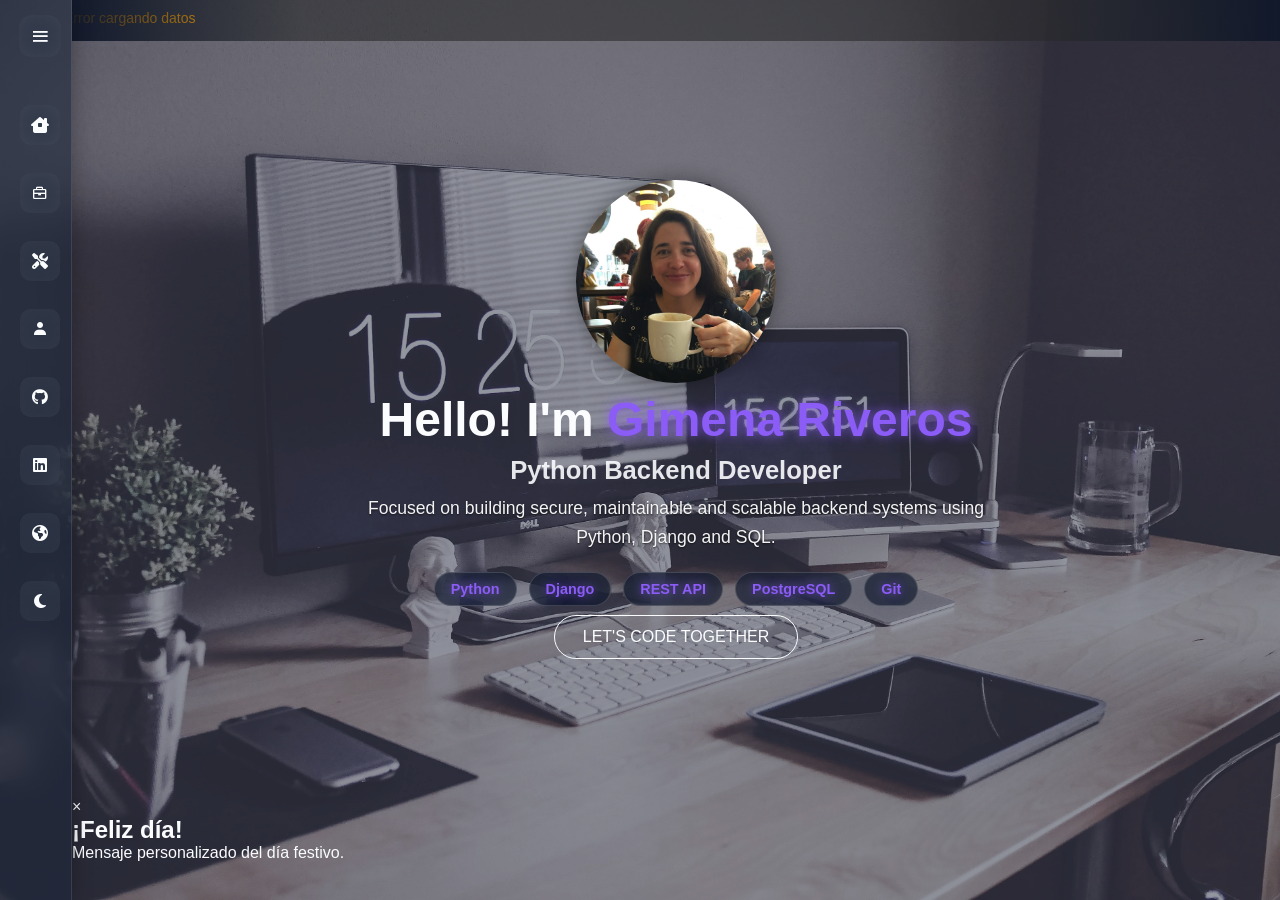
==== commit 908d96e7: "Update index.html Agregamos popUp festivo. MGR" ====
--- a/index.html
+++ b/index.html
@@ -17,6 +17,8 @@
   <link rel="stylesheet" href="css/home.css">
   <link rel="stylesheet" href="css/dolar.css">
   <link rel="stylesheet" href="css/footer.css">
+  
+  <link rel="stylesheet" href="css/popupCelebrate.css">
 </head>
 
 <body>
@@ -81,11 +83,18 @@
     </section>
   </main>
 
+  <!-- Contenedor del Pop-up (oculto por defecto) -->
+  <div id="festivo-modal" class="modal-oculto">
+    <div class="modal-contenido">
+      <span id="cerrar-modal" class="cerrar">&times;</span>
+      <h2 id="modal-titulo">¡Feliz día!</h2>
+      <p id="modal-mensaje">Mensaje personalizado del día festivo.</p>
+    </div>
+  </div>
+
   <footer class="footer">
 
-      <p>
-          Building Clean Backend Systems • <span id="year"></span>
-      </p>
+      <p id="footer-text"></p>
 
   </footer>
 
@@ -100,5 +109,6 @@
 
 <script src="js/app.js"></script> 
 <script src="js/sibar.js"></script>
+<script src="js/popupCelebrate.js"></script>
 </body>
 </html>
--- a/css/style.css
+++ b/css/style.css
@@ -33,19 +33,7 @@
   background:rgba(255,255,255,.35);
 }
 
-[data-theme="light"] .presentation span{
-
-    text-shadow:
-        0 1px 2px rgba(255,255,255,.7);
-}
-
-[data-theme="light"] .presentation p{
-
-    color:#1e293b;
-
-    text-shadow:
-        0 1px 2px rgba(255,255,255,.8);
-}
+/*========== STACK ==========*/
 
 [data-theme="light"] .tech-stack span{
 
@@ -53,6 +41,7 @@
 
     border:1px solid rgba(15,23,42,.1);
 }
+
 /* =========================
    RESET
 ========================= */
@@ -73,11 +62,15 @@
 ========================= */
 
 body {
-  min-height: 100vh;
+  height: 100dvh;/* min-height: 100vh; */
+  display: flex;
+  flex-direction: column;
+
   background: url('../img/computer-table-background.webp') no-repeat center/cover;
   background-size: cover; /*  contain */
+
   color: var(--text);
-  overflow-x: hidden;
+  overflow: hidden;
 }
 
 body::before{
@@ -93,6 +86,17 @@
 
     z-index:-1;
 }
+
+/* =========================
+   PAGE
+========================= */
+.page{
+  display: flex;
+  flex-direction: column;
+  height: 100dvh;
+  margin-left: var(--sidebar-width-closed);
+  transition:.3s;
+}
 /* =========================
    OVERLAY
 ========================= */
@@ -117,39 +121,6 @@
   opacity:1;
   visibility:visible;
 }
-
-/* =========================
-   SIDEBAR PRO (COLLAPSIBLE)
-========================= */
-
-.sidebar {
-  position: fixed;
-  top: 0;
-  left: 0;
-
-  width:var(--sidebar-width-closed);
-  height:100vh;
-
-  background: var(--bg-secondary);
-  backdrop-filter: blur(15px);
-  -webkit-backdrop-filter: blur(15px);
-
-  border-right: 1px solid rgba(255,255,255,0.1);
-  box-shadow: 0 0 20px rgba(0,0,0,0.3);
-
-  padding: 15px 10px;
-
-  display: flex;
-  flex-direction: column;
-
-  transition: width 0.3s ease;
-  z-index: 1000;
-}
-
-/* ESTADO ABIERTO */
-.sidebar.active{
-  width:var(--sidebar-width-open);
-} 
 
 /* =========================
    LOGO + TOGGLE
@@ -175,12 +146,6 @@
 
   overflow:hidden;
   transition:.3s;
-}
-
-.sidebar.active .logo{
-
-  opacity:1;
-  width:auto;
 }
 
 /* =========================
@@ -275,22 +240,6 @@
   transition:.3s;
 }
 
-/* TEXTO VISIBLE EN ACTIVE */
-.sidebar.active .nav-list a span {
-  opacity: 1;
-  pointer-events: auto;
-}
-
-.sidebar:not(.active) .nav-list a{
-
-  justify-content: left; /* center */
-}
-
-.sidebar.active .nav-list a{
-
-  justify-content:flex-start;
-}
-
 /* HOVER PRO */
 .nav-list a:hover {
 
@@ -302,11 +251,6 @@
   color:var(--accent);
 }
 
-/* HOVER EN MODO ABIERTO */
-.sidebar.active .nav-list a:hover {
-  background: rgba(255,255,255,0.1);
-}
-
 .nav-list a:hover{
 
   background:rgba(255,255,255,.08);
@@ -322,20 +266,14 @@
 
 main {
 
-  margin-left:var(--sidebar-width-closed);
-  transition: margin-left 0.3s ease;
-  padding: 20px;
+  flex: 1; 
+  display: flex;
+
 }
 
 /* fuerza layout completo */
 main, section {
     width: 100%;
-}
-
-/* cuando sidebar está abierto */
-.sidebar.active ~ main {
-  
-  margin-left:var(--sidebar-width-open);
 }
 
 /* =========================
@@ -346,64 +284,7 @@
     position: relative;
     z-index: 10;
     margin-left: 80px; /* espacio del sidebar cerrado */
-    padding: 10px 20px;
-}
-
-/* =========================
-   PRESENTATION
-========================= */
-
-.presentation {
-
-  background-size: cover;
-  background-position: center;
-
-  /* height: 100vh;   D E L E T E */
-  min-height: calc(100vh - 172px); /* resta header/dolar */
-
-  display: flex;
-  flex-direction: column;
-
-  justify-content: center;
-  align-items: center;
-
-  gap: 16px;
-
-  max-width:900px;
-  margin:auto;
-
-  text-align: center;
-}
-
-.presentation img {
-  
-  width:clamp(120px,20vw,200px);
-  border-radius:50%;
-  box-shadow: 0 0 20px rgba(0,0,0,0.4);
-}
-
-.presentation h1{
-
-  font-size:clamp(1.8rem,4vw,3rem);
-}
-
-.presentation h2{
-
-  font-size:clamp(1.1rem,2vw,1.6rem);
-
-  opacity:.9;
-}
-
-.presentation p{
-
-  font-weight:500;
-  max-width:650px;
-
-  line-height:1.7;
-  color:rgba(255,255,255,.95);
-
-  text-shadow:0 1px 2px rgba(0,0,0,.6);
-  font-size:clamp(.95rem,2vw,1.1rem);
+    padding: 10px 10px;
 }
 
 .tech-stack {
@@ -437,50 +318,12 @@
   font-weight:600;
 }
 
-.presentation span {
-
-  color: var(--span);
-
-  text-shadow:
-      0 0 10px rgba(139,92,246,.6),
-      0 0 20px rgba(139,92,246,.3);
-}
-
-.presentation a {
-
-  padding: 12px 28px;
-
-  border: 1px solid var(--text);
-  border-radius: 30px;
-
-  text-decoration: none;
-  color: var(--text);
-
-  transition: .3s;
-}
-
-.presentation a:hover {
-
-  background: var(--accent);
-  border-color: var(--accent);
-  color: white;
-}
-
 /* =========================
    RESPONSIVE  MOBILE
 ========================= */
+
 @media (max-width: 768px) {
 
-  .sidebar {
-    width: 200px;
-    width:var(--sidebar-width-closed-mobile);
-  }
-  .sidebar.active{
-  width:var(--sidebar-width-open-mobile);
-  } 
-  .sidebar.active ~ main {
-    margin-left: 0;
-  }
 }
 /* =========================
    RESPONSIVE  TABLET
@@ -488,16 +331,6 @@
 
 @media (max-width:1024px){
 
-  .presentation{
-
-    padding:40px 20px;
-  }
-
-  .presentation p{
-
-    max-width:550px;
-  }
-
 }
 /* =========================
    RESPONSIVE  LAPTOP
@@ -505,52 +338,19 @@
 
 @media (min-width:1025px){
 
-  .presentation{
-
-    max-width:1000px;
-  }
-
-}
+}
+
 /* =========================
    RESPONSIVE  BIG  DESKTOP
 ========================= */
 
 @media (min-width:1440px){
 
-  .presentation{
-
-    max-width:1200px;
-  }
-
-  .presentation h1{
-
-    font-size:4rem;
-  }
-
-  .presentation h2{
-
-    font-size:2rem;
-  }
-
-  .presentation p{
-
-    font-size:1.2rem;
-  }
-
-}
+}
+
 /* =========================
    RESPONSIVE  4K
 ========================= */
 @media (min-width:1920px){
 
-  .presentation{
-
-    max-width:1400px;
-  }
-
-  .presentation img{
-
-    width:240px;
-  }
-
-}
+}
--- a/css/home.css
+++ b/css/home.css
@@ -0,0 +1,249 @@
+
+/* =========================
+   VARIABLES (THEME SYSTEM)
+========================= */
+[data-theme="light"] .presentation span{
+
+    text-shadow:
+        0 1px 2px rgba(255,255,255,.7);
+}
+
+[data-theme="light"] .presentation p{
+
+    color:#1e293b;
+
+    text-shadow:
+        0 1px 2px rgba(255,255,255,.8);
+}
+
+/* =========================
+   PRESENTATION
+========================= */
+.presentation {
+
+    flex: 1;
+    display: flex;
+    justify-content: center;
+
+    background-size: cover;
+    background-position: center;
+
+    flex-direction: column;
+
+    align-items: center;
+
+    gap: 9px;
+
+    max-width:900px;
+    margin:auto;
+
+    text-align: center;
+}
+
+.presentation img {
+  
+  width:clamp(120px,20vw,200px);
+  border-radius:50%;
+  box-shadow: 0 0 20px rgba(0,0,0,0.4);
+}
+
+.presentation h1{
+
+  font-size:clamp(1.8rem,4vw,3rem);
+}
+
+.presentation h2{
+
+  font-size:clamp(1.1rem,2vw,1.6rem);
+
+  opacity:.9;
+}
+
+.presentation p{
+
+  font-weight:500;
+  max-width:650px;
+
+  line-height:1.7;
+  color:rgba(255,255,255,.95);
+
+  text-shadow:0 1px 2px rgba(0,0,0,.6);
+  font-size:clamp(.95rem,2vw,1.1rem);
+}
+
+.presentation span {
+
+  color: var(--span);
+
+  text-shadow:
+      0 0 10px rgba(139,92,246,.6),
+      0 0 20px rgba(139,92,246,.3);
+}
+
+.presentation a {
+
+  padding: 12px 28px;
+
+  border: 1px solid var(--text);
+  border-radius: 30px;
+
+  text-decoration: none;
+  color: var(--text);
+
+  transition: .3s;
+}
+
+.presentation a:hover {
+
+  background: var(--accent);
+  border-color: var(--accent);
+  color: white;
+}
+
+/* =========================
+   RESPONSIVE  MOBILE 
+========================= */
+
+@media (max-height:700px){
+
+  .presentation{
+    gap:6px;
+    padding:10px;
+  }
+
+  .presentation img{
+    width:85px;
+  }
+
+  .presentation h1{
+    font-size:2rem;
+  }
+
+  .presentation h2{
+    font-size:1.2rem;
+  }
+
+  /* ocultar descripción */
+  .presentation p{
+    display:none;
+  }
+
+  .tech-stack{
+    gap:8px;
+  }
+
+  .tech-stack span{
+    padding:4px 10px;
+    font-size:.75rem;
+  }
+
+  .presentation a{
+    padding:10px 22px;
+    font-size:.9rem;
+  }
+
+  .footer{
+    font-size:.7rem;
+    height:30px;
+  }
+
+}
+
+@media (min-height:701px) and (max-height:850px){
+
+    .presentation img{
+        width:110px;
+    }
+
+    .presentation h1{
+        font-size:2.5rem;
+    }
+
+    .presentation p{
+        max-width:520px;
+        font-size:.95rem;
+    }
+
+}
+
+/* =========================
+   RESPONSIVE  TABLET
+========================= */
+@media (min-width:768px){
+
+    .presentation{
+        max-width:900px;
+    }
+
+}
+@media (max-width:1024px){
+
+  .presentation{
+
+    padding:40px 20px;
+  }
+
+  .presentation p{
+
+    max-width:550px;
+  }
+
+}
+
+/* =========================
+   RESPONSIVE  LAPTOP
+========================= */
+
+@media (min-width:1025px){
+
+  .presentation{
+
+    max-width:1000px;
+  }
+
+}
+
+/* =========================
+   RESPONSIVE  BIG  DESKTOP
+========================= */
+
+@media (min-width:1440px){
+
+  .presentation{
+
+    max-width:1200px;
+  }
+
+  .presentation h1{
+
+    font-size:4rem;
+  }
+
+  .presentation h2{
+
+    font-size:2rem;
+  }
+
+  .presentation p{
+
+    font-size:1.2rem;
+  }
+
+}
+
+/* =========================
+   RESPONSIVE  4K
+========================= */
+@media (min-width:1920px){
+
+  .presentation{
+
+    max-width:1400px;
+  }
+
+  .presentation img{
+
+    width:240px;
+  }
+
+}
--- a/css/dolar.css
+++ b/css/dolar.css
@@ -93,7 +93,7 @@
   color: #e2e8f0;
 
   width: 140px;              /* ancho fijo */
-  height: 90px;              /* altura uniforme */
+  height: 88px;              /* altura uniforme */
 
   display: flex;
   flex-direction: column;
--- a/css/footer.css
+++ b/css/footer.css
@@ -7,7 +7,7 @@
 
   /* flex-shrink: 0; */
 
-  height: 40px;
+  height: 38px;
 
   display: flex;
 
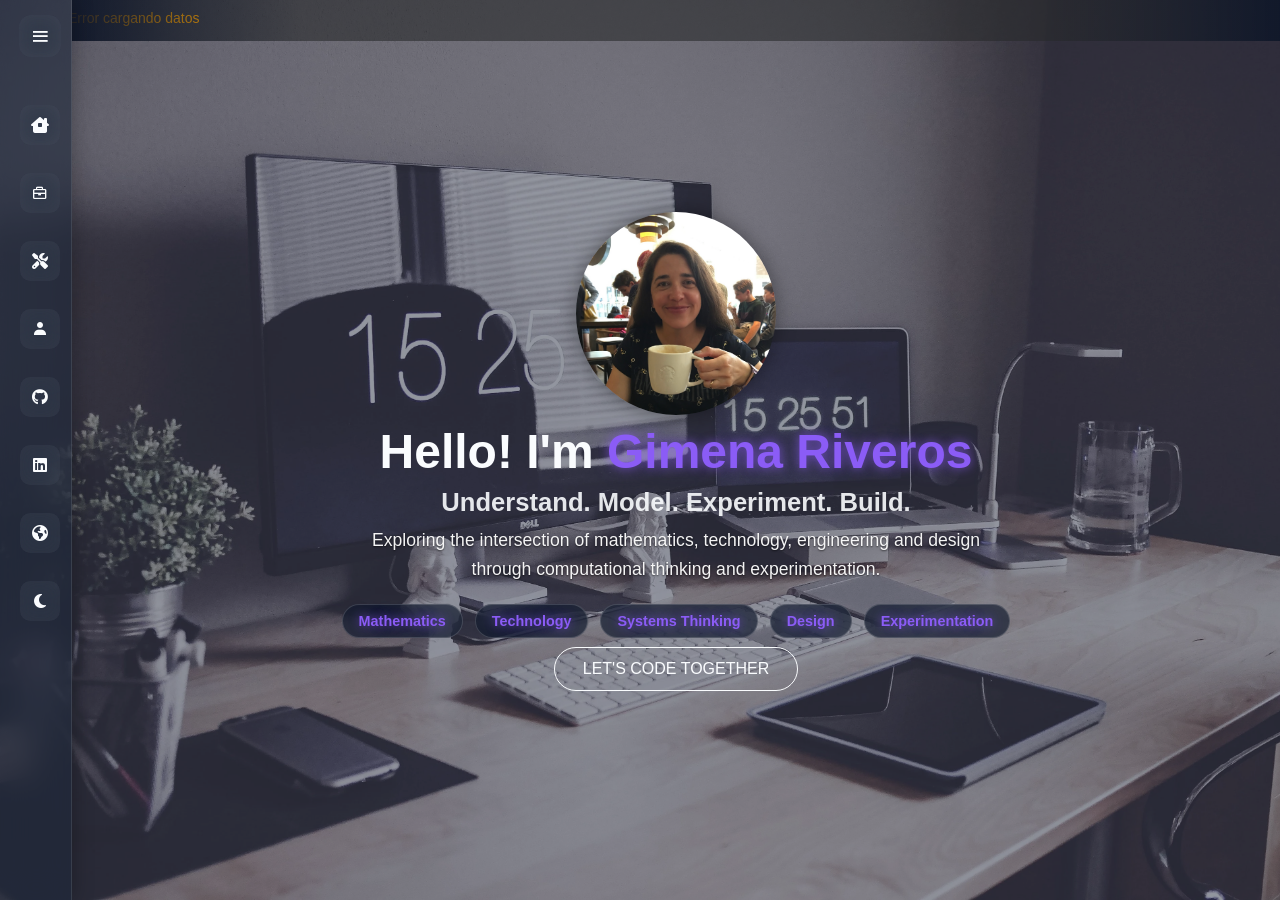
==== commit 7bb2342f: "Update index.html Giro de 180 en portfolio, mostramos progreso de formacion. MGR" ====
--- a/index.html
+++ b/index.html
@@ -37,12 +37,13 @@
 
     <ul class="nav-list">
       <li><a href="index.html" target="_self"><i class="fa-solid fa-house-chimney-window"></i><span>Home</span></a></li>
-      <li><a href="#" target="_blank"><i class='bx bx-briefcase'></i> <span>Projects</span></a></li>
-      <li><a href="skills.html" target="_self"><i class="fa-solid fa-screwdriver-wrench"></i> <span>Stack</span></a></li>
+      <li><a href="#" target="_blank"><i class='bx bx-briefcase'></i> <span>Bitacora</span></a></li> <!-- Projects -->
+      <li><a href="skills.html" target="_self"><i class="fa-solid fa-screwdriver-wrench"></i> <span>Knowledge</span></a></li> <!-- Stack -->
       <li><a href="#" target="_self"><i class='bx bxs-user'></i> <span>About</span></a></li>
       <li><a href="https://github.com/Gimena-Riveros/" target="_blank"><i class="fa-brands fa-github"></i> <span>GitHub</span></a></li>
-      <li><a href="https://www.linkedin.com/in/gimena-riveros-a51a732b0/" target="_blank"><i class="fa-brands fa-linkedin"></i> <span>LinkedIn</span></a></li>
-      <li><a href="https://www.instagram.com/gimena.start.up/" target="_blank"><i class="fa-solid fa-earth-americas"></i> <span>Contact</span></a></li>
+      <li><a href="#" target="_blank"><i class="fa-brands fa-linkedin"></i> <span>Engineering</span></a></li>
+      <!-- <li><a href="https://www.linkedin.com/in/gimena-riveros-a51a732b0/" target="_blank"><i class="fa-brands fa-linkedin"></i> <span>LinkedIn</span></a></li> -->
+      <li><a href="#" target="_blank"><i class="fa-solid fa-earth-americas"></i> <span>Contact</span></a></li>
       <!-- THEME SWITCH -->
       <li><a href="#" id="themeToggle"><i class="fa-solid fa-moon"></i><span>Theme</span></a></li>
     </ul>
@@ -65,18 +66,26 @@
     <section class="presentation">
       <img src="img/PhotoSlack.webp" alt="Gimena Riveros">
       <h1>Hello! I'm <span>Gimena Riveros</span></h1>
-      <h2>Python Backend Developer</h2>
-      <p>Focused on building secure, 
+      <h2>Understand. Model. Experiment. Build.</h2> <!-- Python Backend Developer -->
+      <p>Exploring the intersection of mathematics, technology, 
+        engineering and design through 
+        computational thinking and experimentation.</p>
+      <!-- <p>Focused on building secure, 
       maintainable and scalable backend systems
-      using Python, Django and SQL.</p>
+      using Python, Django and SQL.</p> -->
 
       <!-- <p>Django • APIs • SQL • Clean Code</p> -->
       <div class="tech-stack">
-        <span>Python</span>
+        <span>Mathematics</span>
+        <span>Technology</span>
+        <span>Systems Thinking</span>
+        <span>Design</span>
+        <span>Experimentation</span>
+        <!-- <span>Python</span>
         <span>Django</span>
         <span>REST API</span>
         <span>PostgreSQL</span>
-        <span>Git</span>
+        <span>Git</span> -->
       </div>
 
       <a href="https://www.linkedin.com/in/gimena-riveros-a51a732b0/" target="_blank">LET'S CODE TOGETHER</a>
@@ -87,8 +96,8 @@
   <div id="festivo-modal" class="modal-oculto">
     <div class="modal-contenido">
       <span id="cerrar-modal" class="cerrar">&times;</span>
-      <h2 id="modal-titulo">¡Feliz día!</h2>
-      <p id="modal-mensaje">Mensaje personalizado del día festivo.</p>
+      <h2 id="modal-titulo">¡ Amor Fati !</h2>
+      <p id="modal-mensaje">Pero tambien Memento Mori . . .</p>
     </div>
   </div>
 
--- a/css/style.css
+++ b/css/style.css
@@ -10,6 +10,7 @@
   /* --text: #e2e8f0; */
   --accent: #7c3aed;
   --span:#8b5cf6;
+  --popup: chocolate;
   --dolar-section: rgba(41,42,44, 0.6);
 
   --sidebar-width-closed: 72px;
--- a/css/popupCelebrate.css
+++ b/css/popupCelebrate.css
@@ -0,0 +1,48 @@
+.modal-oculto {
+  display: none; /* Oculto por defecto */
+  position: fixed;
+  z-index: 1000;
+  left: 0;
+  top: 0;
+  width: 100%;
+  height: 100%;
+  background-color: rgba(0, 0, 0, 0.6);
+  justify-content: center;
+  align-items: center;
+}
+
+.modal-visible {
+  display: flex; /* Se muestra al activar esta clase */
+}
+
+.modal-contenido {
+  background-color: #ffffff85;
+  padding: 25px;
+  border-radius: 10px;
+  max-width: 400px;
+  width: 90%;
+  text-align: center;
+  position: relative;
+  box-shadow: 0 5px 15px rgba(0,0,0,0.3);
+  font-family: sans-serif;
+  color: var(--popup);  /*  chocolate; */
+  white-space: pre-line; /* Esto hace que \n de .JS funcione en HTML */
+}
+
+.modal-contenido p {
+    font-weight: bold;
+    text-wrap: pretty;
+}
+.cerrar {
+  position: absolute;
+  top: 10px;
+  right: 15px;
+  font-size: 24px;
+  font-weight: bold;
+  cursor: pointer;
+  color: #555;
+}
+
+.cerrar:hover {
+  color:darkslategray;
+}
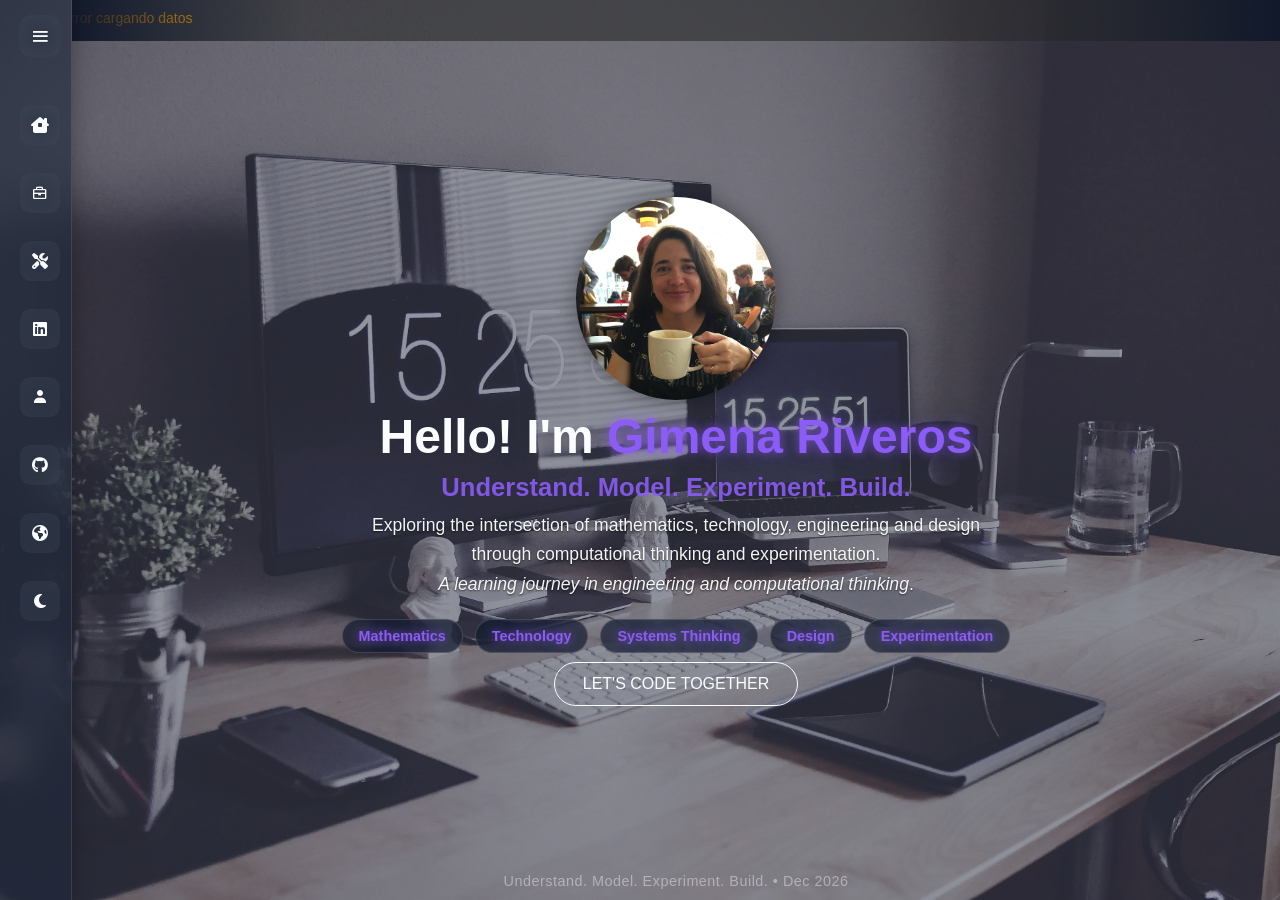
==== commit 0c6e4403: "Update index.html Se reubico la opcion Engineering en el menu, por debajo de Knowledge. MGR" ====
--- a/index.html
+++ b/index.html
@@ -39,9 +39,9 @@
       <li><a href="index.html" target="_self"><i class="fa-solid fa-house-chimney-window"></i><span>Home</span></a></li>
       <li><a href="#" target="_blank"><i class='bx bx-briefcase'></i> <span>Bitacora</span></a></li> <!-- Projects -->
       <li><a href="skills.html" target="_self"><i class="fa-solid fa-screwdriver-wrench"></i> <span>Knowledge</span></a></li> <!-- Stack -->
+      <li><a href="#" target="_blank"><i class="fa-brands fa-linkedin"></i> <span>Engineering</span></a></li>
       <li><a href="#" target="_self"><i class='bx bxs-user'></i> <span>About</span></a></li>
       <li><a href="https://github.com/Gimena-Riveros/" target="_blank"><i class="fa-brands fa-github"></i> <span>GitHub</span></a></li>
-      <li><a href="#" target="_blank"><i class="fa-brands fa-linkedin"></i> <span>Engineering</span></a></li>
       <!-- <li><a href="https://www.linkedin.com/in/gimena-riveros-a51a732b0/" target="_blank"><i class="fa-brands fa-linkedin"></i> <span>LinkedIn</span></a></li> -->
       <li><a href="#" target="_blank"><i class="fa-solid fa-earth-americas"></i> <span>Contact</span></a></li>
       <!-- THEME SWITCH -->
@@ -68,8 +68,9 @@
       <h1>Hello! I'm <span>Gimena Riveros</span></h1>
       <h2>Understand. Model. Experiment. Build.</h2> <!-- Python Backend Developer -->
       <p>Exploring the intersection of mathematics, technology, 
-        engineering and design through 
-        computational thinking and experimentation.</p>
+        engineering and design through computational thinking and experimentation.
+        <br><em>A learning journey in engineering and computational thinking</em>.
+      </p>
       <!-- <p>Focused on building secure, 
       maintainable and scalable backend systems
       using Python, Django and SQL.</p> -->
--- a/css/home.css
+++ b/css/home.css
@@ -55,7 +55,7 @@
 .presentation h2{
 
   font-size:clamp(1.1rem,2vw,1.6rem);
-
+  color: var(--span);
   opacity:.9;
 }
 
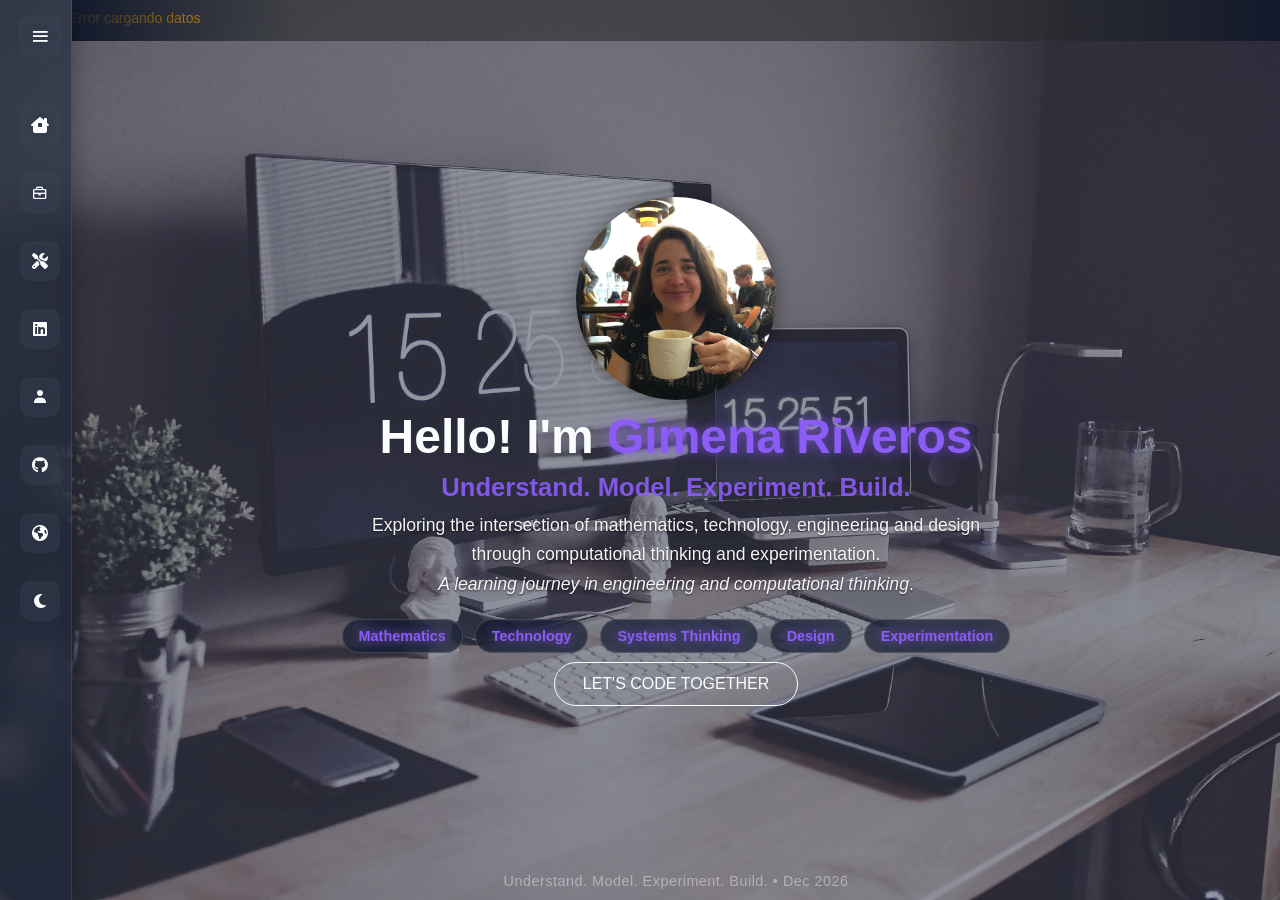
==== commit 63d09dbd: "Update index.html Cambio la estructura del popupCelebrate, mensaje para dias no festivos. MGR" ====
--- a/index.html
+++ b/index.html
@@ -94,13 +94,14 @@
   </main>
 
   <!-- Contenedor del Pop-up (oculto por defecto) -->
-  <div id="festivo-modal" class="modal-oculto">
+  <div id="modal-festivo" class="modal-oculto">
     <div class="modal-contenido">
       <span id="cerrar-modal" class="cerrar">&times;</span>
-      <h2 id="modal-titulo">¡ Amor Fati !</h2>
-      <p id="modal-mensaje">Pero tambien Memento Mori . . .</p>
+      <h2 id="modal-titulo"></h2>
+      <p id="modal-mensaje"></p>
     </div>
   </div>
+
 
   <footer class="footer">
 
--- a/css/home.css
+++ b/css/home.css
@@ -69,6 +69,9 @@
 
   text-shadow:0 1px 2px rgba(0,0,0,.6);
   font-size:clamp(.95rem,2vw,1.1rem);
+  
+  font-weight: 500;
+  text-wrap: pretty;
 }
 
 .presentation span {
